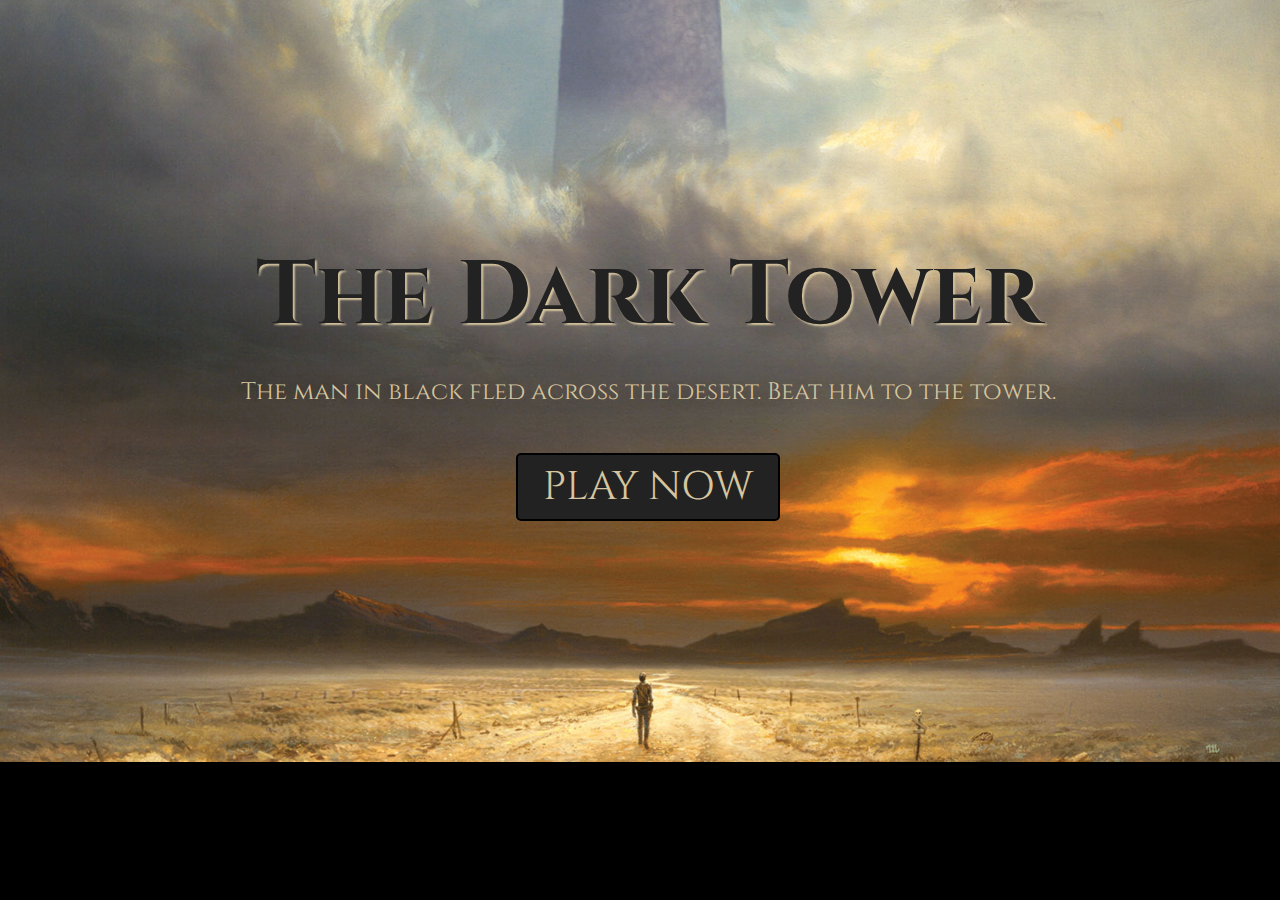
==== index.html @ d21a03d3 "add landing page and styling" ====
<!DOCTYPE html>
<html>
<head>
	<title>The Dark Tower</title>
	<link href="https://fonts.googleapis.com/css?family=Cinzel:400,700,900|Merriweather:300,400,700,900" rel="stylesheet">
	<link rel="stylesheet" type="text/css" href="css/style.css">
</head>
<!-- Entire landing page -->
<body class="landingPage">
	<header>
		
	</header>
	<!-- main content on landing page -->
	<div class="landingContent">
		<!-- Game title heading -->
		<h1 class="gameTitle">The Dark Tower</h1>
		<!-- adds subheading describing game -->
		<h2>The man in black fled across the desert. Beat him to the tower.</h2>
		<!-- Button that when clicked loads gamepage.html -->
		<button class="playGameBtn">
			<a href="gamepage.html"></a>
		Play now</button>
	</div>
	<!-- Connects this html page to java script  -->
	<script type="text/javascript" src="js/main.js"></script>
</body>
</html>
---- css/style.css ----
/*LANDING PAGE STYLES*/
* {
	font-family: 'Cinzel', serif;
	color: #D6C59F;
}
body {/*landing page body*/
	text-align: center;
	background: url("../images/darktower.jpg");
	background-size: cover;
	background-position: center center;
	background-repeat: no-repeat;
	background-color: black;
	width: 100%;
	height: 100%;
}
/*controls styling for main content div*/
.landingContent {
	margin: 0 auto;
}
/*styles main heading*/
.landingPage h1 {
	margin: 220px 0 13px 0;
	padding-top: 15px;
	font-size: 90px;
	font-weight: 700;
	color: #222;
	text-shadow: 2px 2px 2px #D6C59F;
}
/*styles subheading*/
.landingPage h2 {
	font-weight: 100;
	margin-bottom: 25px;
}
/*styles 'play now' button*/
.playGameBtn {
	font-size: 40px;
	border: 2px solid #000;
	text-transform: uppercase;
	padding: 5px 25px;
	background: #222;
	margin: 20px 0 195px 0;
	border-radius: 5px;
}
@media (max-width: 992px)
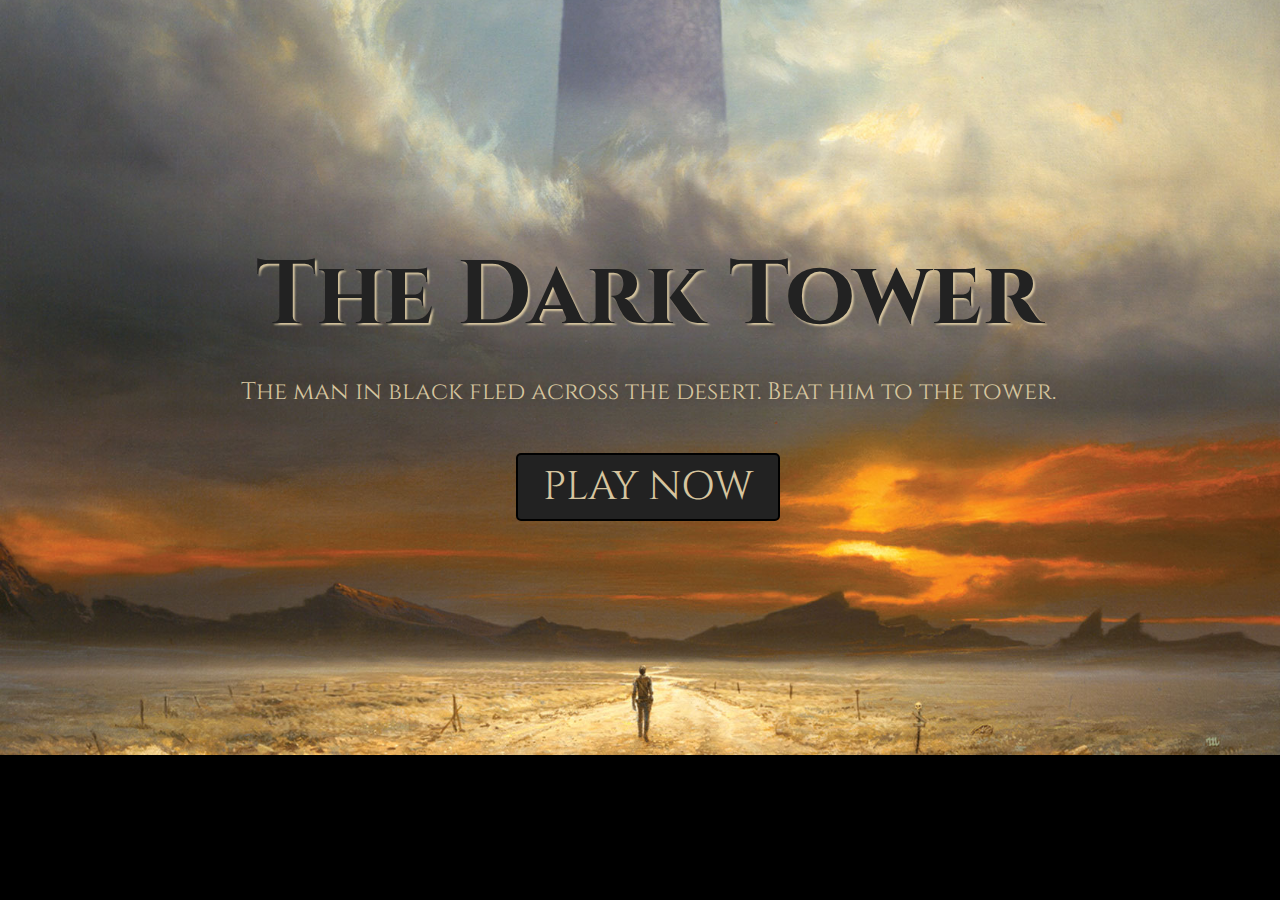
==== commit 6e9df1db: "add fade in animations and mobile query" ====
--- a/index.html
+++ b/index.html
@@ -4,6 +4,7 @@
 	<title>The Dark Tower</title>
 	<link href="https://fonts.googleapis.com/css?family=Cinzel:400,700,900|Merriweather:300,400,700,900" rel="stylesheet">
 	<link rel="stylesheet" type="text/css" href="css/style.css">
+	<meta name="viewport" content="width=device-width, initial-scale=1">
 </head>
 <!-- Entire landing page -->
 <body class="landingPage">
--- a/css/style.css
+++ b/css/style.css
@@ -16,20 +16,38 @@
 /*controls styling for main content div*/
 .landingContent {
 	margin: 0 auto;
+	-webkit-animation: zoomIn 10s 1;
+}
+@-webkit-keyframes zoomIn {
+	0% {
+		-webkit-transform: scale(.7);
+		opacity: 0;
+	}
+	100%{
+		-webkit-transform: scale(1);
+		opacity: 1;
+	}
+}
+
+@-webkit-keyframes spinOut {
+	ß
 }
 /*styles main heading*/
 .landingPage h1 {
-	margin: 220px 0 13px 0;
-	padding-top: 15px;
-	font-size: 90px;
+	height: 100%;
+	margin: 0 auto;
+	margin-top: 68px;
+	padding-top: 35px;
+	font-size: 70px;
 	font-weight: 700;
 	color: #222;
-	text-shadow: 2px 2px 2px #D6C59F;
+	text-shadow: 3px 2px 2px #D6C59F;
 }
 /*styles subheading*/
 .landingPage h2 {
 	font-weight: 100;
 	margin-bottom: 25px;
+	padding: 0 10px;
 }
 /*styles 'play now' button*/
 .playGameBtn {
@@ -38,7 +56,20 @@
 	text-transform: uppercase;
 	padding: 5px 25px;
 	background: #222;
-	margin: 20px 0 195px 0;
+	margin: 20px 0 180px 0;
 	border-radius: 5px;
 }
-@media (max-width: 992px)+.playGameBtn:hover {
+	background-color: rgba(30, 30, 30, 0.7);
+}
+
+@media (min-width: 600px) {
+	.landingPage h1 {
+	margin: 220px 0 13px 0;
+	padding-top: 15px;
+	font-size: 90px;
+	font-weight: 700;
+	color: #222;
+	text-shadow: 2px 2px 2px #D6C59F;
+}
+}
